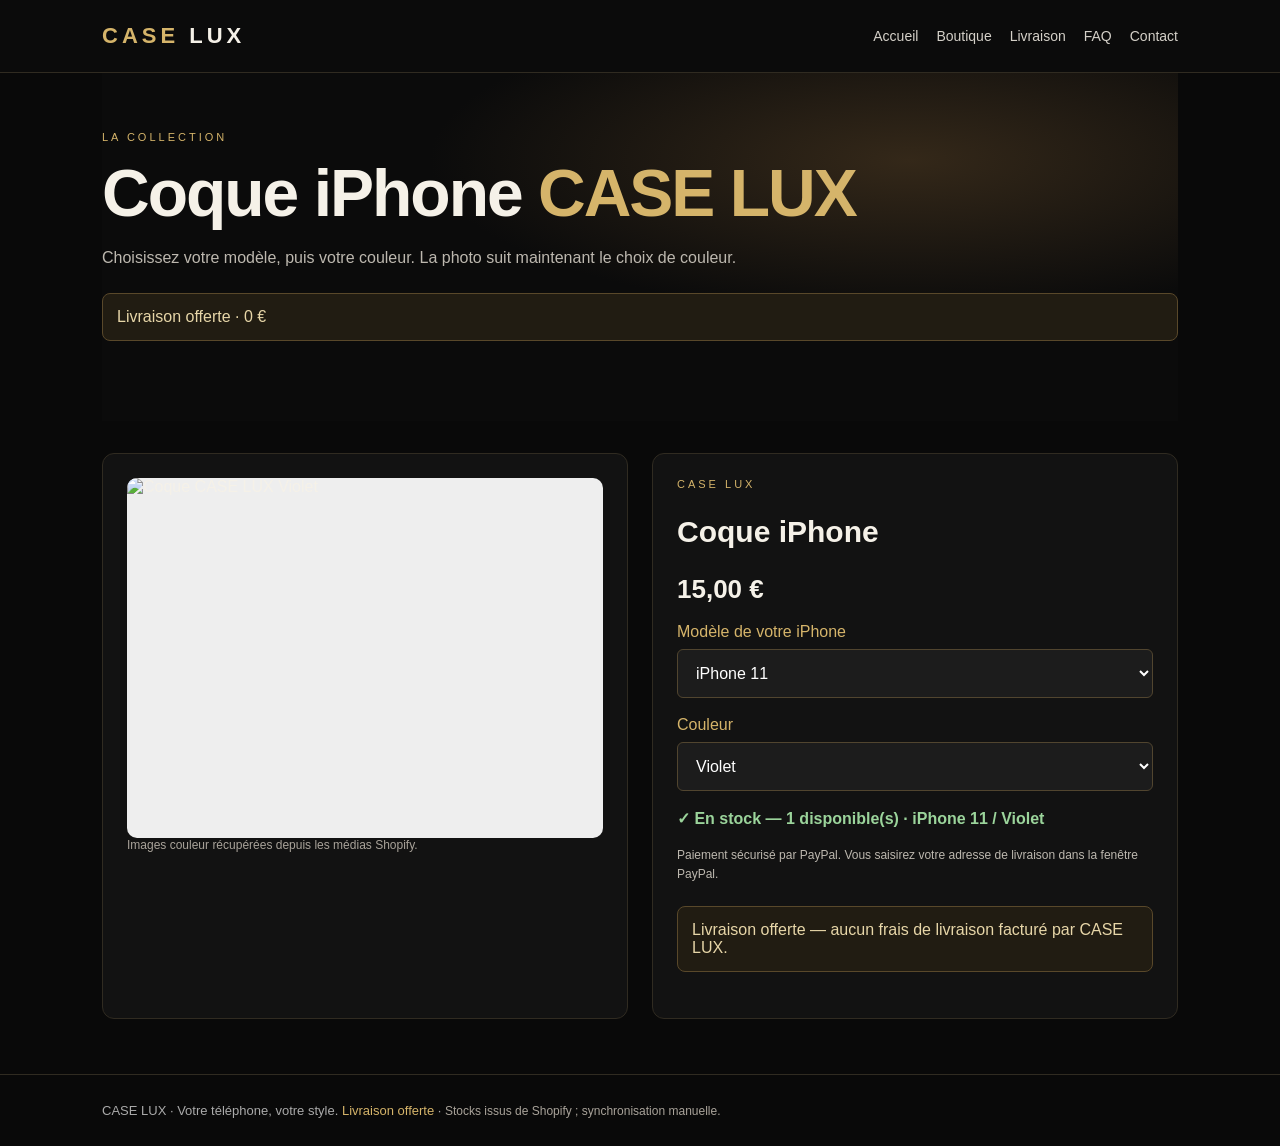
==== src/boutique.html @ 1031ee00 "Add boutique.html for CASE LUX store" ====
<!doctype html><html lang="fr"><head><meta charset="utf-8"><meta name="viewport" content="width=device-width,initial-scale=1"><title>Boutique | CASE LUX</title><meta name="description" content="Coques iPhone CASE LUX. Livraison offerte."><style>*{box-sizing:border-box}body{margin:0;background:#090909;color:#f5f1e8;font-family:Arial,sans-serif}a{color:inherit;text-decoration:none}.wrap{max-width:1120px;margin:auto;padding:0 22px}header{position:sticky;top:0;background:#0c0c0cf2;border-bottom:1px solid #302b21;z-index:5}.nav{min-height:72px;display:flex;align-items:center;justify-content:space-between;gap:16px}.brand{font-weight:800;font-size:22px;letter-spacing:4px}.gold{color:#d5b46a}.links{display:flex;gap:18px;font-size:14px;color:#d4d0c8;flex-wrap:wrap}.links a:hover{color:#d5b46a}.hero{padding:58px 0;background:radial-gradient(ellipse at 75% 25%,#342819,transparent 42%),#0b0b0b}.eyebrow{font-size:11px;letter-spacing:3px;color:#d5b46a;text-transform:uppercase}.hero h1{font-size:clamp(38px,6vw,66px);line-height:1.04;margin:16px 0;letter-spacing:-2px}.muted{color:#bdb8af;line-height:1.7}.btn{display:inline-block;background:#d5b46a;color:#111;font-weight:bold;padding:15px 22px;border:0;border-radius:4px;margin-top:18px;cursor:pointer;font-size:15px}.btn:disabled{opacity:.45;cursor:not-allowed}.panel{background:#121212;border:1px solid #302b21;border-radius:12px;padding:24px}.grid{display:grid;grid-template-columns:repeat(auto-fit,minmax(240px,1fr));gap:24px;margin:32px 0}.product-img{width:100%;height:360px;object-fit:contain;background:#eee;border-radius:10px}.gallery{display:grid;gap:12px}.price{font-size:26px;font-weight:bold;margin:12px 0}.banner{background:#211c12;color:#e7d6a8;padding:14px;border:1px solid #59482a;border-radius:8px;margin:22px 0}.field{display:block;margin:18px 0;color:#d5b46a}.field select{display:block;width:100%;padding:14px;background:#1c1c1c;color:#fff;border:1px solid #51452f;border-radius:6px;margin-top:8px;font-size:16px}.stock{font-weight:bold;color:#9bd49b;margin-top:18px}.small{font-size:12px;color:#a9a39a}footer{border-top:1px solid #302b21;padding:28px 0;margin-top:55px;color:#aaa;font-size:13px}h2{font-size:30px}.buy-note{margin-top:12px;color:#bdb8af;font-size:12px;line-height:1.6}#paypal-button-container{margin-top:18px;max-width:420px}.pay-msg{margin-top:14px;font-size:14px;line-height:1.6}.pay-ok{color:#9bd49b}.pay-err{color:#e8a0a0}@media(max-width:600px){.nav{align-items:flex-start;flex-direction:column;padding:14px 0}.links{gap:12px}.hero{padding:42px 0}.product-img{height:290px}}</style><script src="https://www.paypal.com/sdk/js?client-id=BAAZ0-KRBq_QucBmfxxZ2QHuo9HNo5IkrAGUcJ7aeNxzZwuJ0gO_Bqr_icCf4W1AgzzkDFjduFDDinrugU&currency=EUR&locale=fr_FR&components=buttons"></script></head><body><header><div class="wrap nav"><a class="brand" href="/"><span class="gold">CASE</span> LUX</a><nav class="links"><a href="/">Accueil</a><a href="/boutique.html">Boutique</a><a href="/livraison.html">Livraison</a><a href="/faq.html">FAQ</a><a href="/contact.html">Contact</a></nav></div></header><main class="wrap"><section class="hero"><div class="eyebrow">La collection</div><h1>Coque iPhone <span class="gold">CASE LUX</span></h1><p class="muted">Choisissez votre modèle, puis votre couleur. La photo suit maintenant le choix de couleur.</p><div class="banner">Livraison offerte · 0 €</div></section><div class="grid"><div class="panel"><div id="gallery" class="gallery"></div><div class="small">Images couleur récupérées depuis les médias Shopify.</div></div><div class="panel"><div class="eyebrow">CASE LUX</div><h2>Coque iPhone</h2><div class="price">15,00 €</div><label class="field">Modèle de votre iPhone<select id="model"></select></label><label class="field">Couleur<select id="color"></select></label><div id="stock" class="stock" aria-live="polite"></div><div id="paypal-zone"><div id="paypal-button-container"></div><div id="pay-msg" class="pay-msg" aria-live="polite"></div></div><p class="buy-note">Paiement sécurisé par PayPal. Vous saisirez votre adresse de livraison dans la fenêtre PayPal.</p><div class="banner">Livraison offerte — aucun frais de livraison facturé par CASE LUX.</div></div></div></main><footer><div class="wrap">CASE LUX · Votre téléphone, votre style. <span class="gold">Livraison offerte</span> · <span class="small">Stocks issus de Shopify ; synchronisation manuelle.</span></div></footer><script>
const data=[{"model":"iPhone 11","color":"Violet","id":"61772877922638","qty":1},{"model":"iPhone 11","color":"Vert menthe","id":"61772877955406","qty":1},{"model":"iPhone 11","color":"Orange","id":"61772877889870","qty":1},{"model":"iPhone 11 Pro","color":"Noir","id":"61772801212750","qty":1},{"model":"iPhone 11 Pro","color":"Violet","id":"61772878086478","qty":1},{"model":"iPhone 11 Pro","color":"Vert menthe","id":"61772878119246","qty":1},{"model":"iPhone 11 Pro","color":"Bleu clair","id":"61772878152014","qty":1},{"model":"iPhone 11 Pro","color":"Orange","id":"61772878053710","qty":1},{"model":"iPhone 11 Pro Max","color":"Noir","id":"61772801245518","qty":1},{"model":"iPhone 11 Pro Max","color":"Violet","id":"61772878250318","qty":1},{"model":"iPhone 11 Pro Max","color":"Vert menthe","id":"61772878283086","qty":1},{"model":"iPhone 11 Pro Max","color":"Bleu clair","id":"61772878315854","qty":1},{"model":"iPhone 12","color":"Violet","id":"61772878577998","qty":1},{"model":"iPhone 12 Pro","color":"Violet","id":"61772878741838","qty":1},{"model":"iPhone 12 Pro","color":"Vert menthe","id":"61772878774606","qty":1},{"model":"iPhone 12 Pro","color":"Orange","id":"61772878709070","qty":1},{"model":"iPhone 12 Pro Max","color":"Noir","id":"61772801376590","qty":1},{"model":"iPhone 12 Pro Max","color":"Violet","id":"61772878905678","qty":1},{"model":"iPhone 12 Pro Max","color":"Vert menthe","id":"61772878938446","qty":1},{"model":"iPhone 12 Pro Max","color":"Bleu clair","id":"61772878971214","qty":1},{"model":"iPhone 12 Pro Max","color":"Orange","id":"61772878872910","qty":1},{"model":"iPhone 13","color":"Violet","id":"61772879233358","qty":1},{"model":"iPhone 13","color":"Vert menthe","id":"61772879266126","qty":1},{"model":"iPhone 13","color":"Orange","id":"61772879200590","qty":1},{"model":"iPhone 13 Pro","color":"Vert menthe","id":"61772879429966","qty":1},{"model":"iPhone 13 Pro","color":"Bleu clair","id":"61772879462734","qty":1},{"model":"iPhone 13 Pro","color":"Orange","id":"61772879364430","qty":1},{"model":"iPhone 13 Pro Max","color":"Noir","id":"61772801507662","qty":1},{"model":"iPhone 13 Pro Max","color":"Violet","id":"61772879561038","qty":1},{"model":"iPhone 13 Pro Max","color":"Vert menthe","id":"61772879593806","qty":1},{"model":"iPhone 13 Pro Max","color":"Orange","id":"61772879528270","qty":1}];const pics={"Noir":["https://cdn.shopify.com/s/files/1/1105/7666/4910/files/IMG_7656_3.png?v=1795297635","https://cdn.shopify.com/s/files/1/1105/7666/4910/files/IMG_7655_4.png?v=1795297608"],"Violet":["https://cdn.shopify.com/s/files/1/1105/7666/4910/files/IMG-7659.png?v=1795299751"],"Vert menthe":["https://cdn.shopify.com/s/files/1/1105/7666/4910/files/IMG-7660.png?v=1795299739"],"Orange":["https://cdn.shopify.com/s/files/1/1105/7666/4910/files/IMG-7658.png?v=1795299774"],"Bleu clair":["https://cdn.shopify.com/s/files/1/1105/7666/4910/files/IMG-7661.png?v=1795299799"]};
const model=document.getElementById('model'),color=document.getElementById('color'),stock=document.getElementById('stock'),gallery=document.getElementById('gallery'),payMsg=document.getElementById('pay-msg'),payZone=document.getElementById('paypal-zone');
const PRICE="15.00";
const models=[...new Set(data.map(x=>x.model))];
model.innerHTML=models.map(x=>'<option value="'+x+'">'+x+'</option>').join('');
function current(){return data.find(x=>x.model===model.value&&x.color===color.value);}
function setMsg(text,cls){payMsg.textContent=text;payMsg.className='pay-msg '+(cls||'');}
function renderPhoto(){const selected=current();if(!selected)return;const urls=pics[selected.color]||pics.Noir;gallery.innerHTML=urls.map((u,i)=>'<img class="product-img" src="'+u+'" alt="Coque CASE LUX '+selected.color+'">').join('');stock.textContent='✓ En stock — '+selected.qty+' disponible(s) · '+selected.model+' / '+selected.color;setMsg('');}
function renderColors(keep=true){const previous=color.value;const rows=data.filter(x=>x.model===model.value);const colors=[...new Set(rows.map(x=>x.color))];color.innerHTML=colors.map(x=>'<option value="'+x+'">'+x+'</option>').join('');if(keep&&colors.includes(previous))color.value=previous;renderPhoto();}
model.addEventListener('change',()=>renderColors(true));
color.addEventListener('change',renderPhoto);
if(window.paypal){
paypal.Buttons({
style:{layout:'vertical',color:'gold',shape:'rect',label:'pay'},
createOrder:function(d,actions){
const s=current();
if(!s){setMsg("Choisissez un modèle et une couleur.","pay-err");return Promise.reject(new Error("no selection"));}
const name="Coque CASE LUX – "+s.model+" / "+s.color;
return actions.order.create({
purchase_units:[{
reference_id:s.id,
custom_id:s.id,
description:name,
items:[{name:name,quantity:"1",unit_amount:{currency_code:"EUR",value:PRICE},category:"PHYSICAL_GOODS"}],
amount:{currency_code:"EUR",value:PRICE,breakdown:{item_total:{currency_code:"EUR",value:PRICE}}}
}],
application_context:{shipping_preference:"GET_FROM_FILE",brand_name:"CASE LUX"}
});
},
onApprove:function(d,actions){
return actions.order.capture().then(function(order){
payZone.textContent="";
const ok=document.createElement('div');
ok.className='pay-msg pay-ok';
ok.textContent="Merci pour votre commande ! Paiement reçu. Numéro de commande : "+order.id+". Vous allez recevoir un email de confirmation de PayPal.";
payZone.appendChild(ok);
});
},
onCancel:function(){setMsg("Paiement annulé. Vous pouvez réessayer quand vous voulez.");},
onError:function(){setMsg("Le paiement n’a pas pu être effectué. Réessayez ou contactez-nous via la page Contact.","pay-err");}
}).render('#paypal-button-container');
}else{
setMsg("Le paiement PayPal est momentanément indisponible. Contactez-nous via la page Contact.","pay-err");
}
renderColors(false);
</script></body></html>
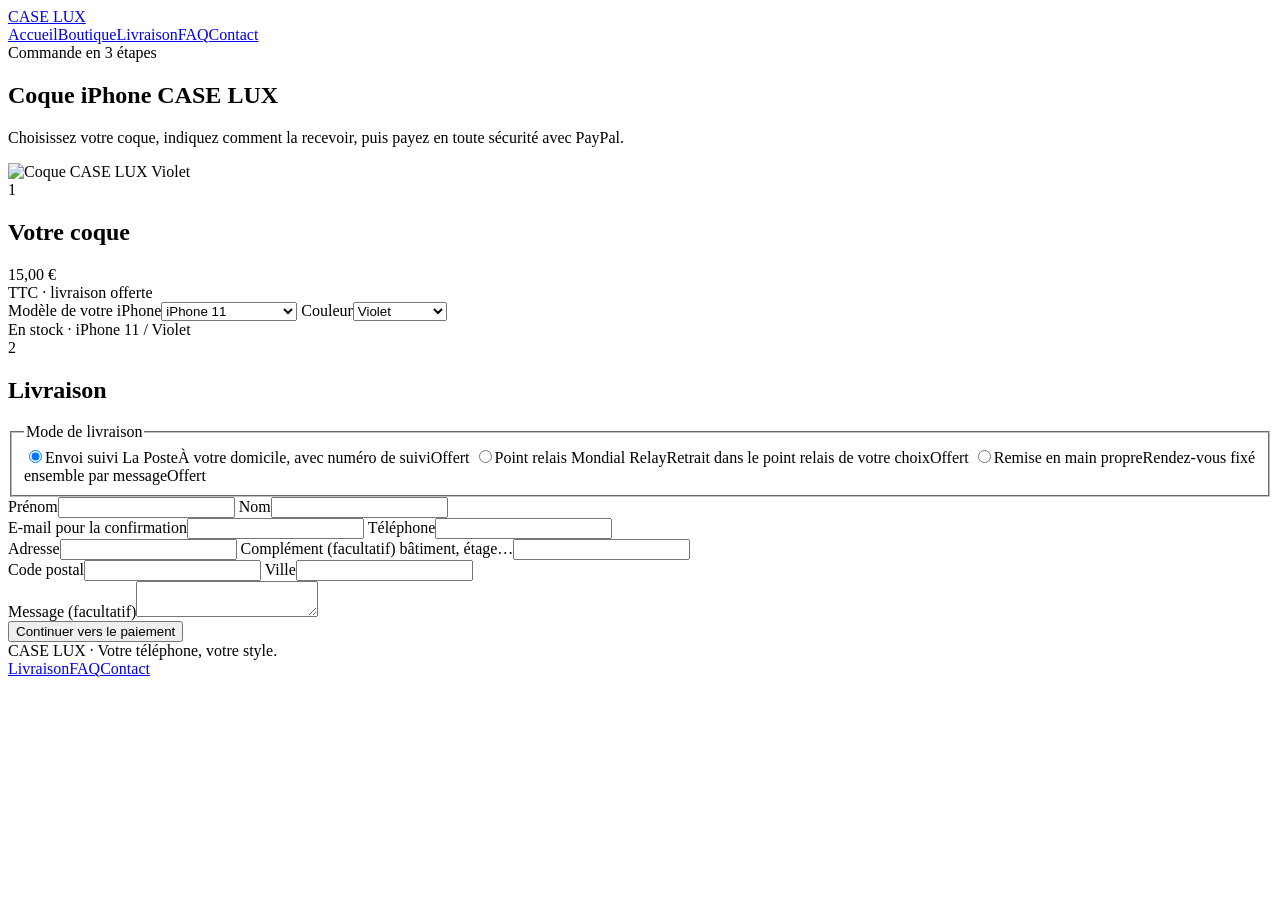
==== commit 1908ada4: "Add delivery step, PayPal invoice option and refreshed design" ====
--- a/src/boutique.html
+++ b/src/boutique.html
@@ -1,47 +1,223 @@
-<!doctype html><html lang="fr"><head><meta charset="utf-8"><meta name="viewport" content="width=device-width,initial-scale=1"><title>Boutique | CASE LUX</title><meta name="description" content="Coques iPhone CASE LUX. Livraison offerte."><style>*{box-sizing:border-box}body{margin:0;background:#090909;color:#f5f1e8;font-family:Arial,sans-serif}a{color:inherit;text-decoration:none}.wrap{max-width:1120px;margin:auto;padding:0 22px}header{position:sticky;top:0;background:#0c0c0cf2;border-bottom:1px solid #302b21;z-index:5}.nav{min-height:72px;display:flex;align-items:center;justify-content:space-between;gap:16px}.brand{font-weight:800;font-size:22px;letter-spacing:4px}.gold{color:#d5b46a}.links{display:flex;gap:18px;font-size:14px;color:#d4d0c8;flex-wrap:wrap}.links a:hover{color:#d5b46a}.hero{padding:58px 0;background:radial-gradient(ellipse at 75% 25%,#342819,transparent 42%),#0b0b0b}.eyebrow{font-size:11px;letter-spacing:3px;color:#d5b46a;text-transform:uppercase}.hero h1{font-size:clamp(38px,6vw,66px);line-height:1.04;margin:16px 0;letter-spacing:-2px}.muted{color:#bdb8af;line-height:1.7}.btn{display:inline-block;background:#d5b46a;color:#111;font-weight:bold;padding:15px 22px;border:0;border-radius:4px;margin-top:18px;cursor:pointer;font-size:15px}.btn:disabled{opacity:.45;cursor:not-allowed}.panel{background:#121212;border:1px solid #302b21;border-radius:12px;padding:24px}.grid{display:grid;grid-template-columns:repeat(auto-fit,minmax(240px,1fr));gap:24px;margin:32px 0}.product-img{width:100%;height:360px;object-fit:contain;background:#eee;border-radius:10px}.gallery{display:grid;gap:12px}.price{font-size:26px;font-weight:bold;margin:12px 0}.banner{background:#211c12;color:#e7d6a8;padding:14px;border:1px solid #59482a;border-radius:8px;margin:22px 0}.field{display:block;margin:18px 0;color:#d5b46a}.field select{display:block;width:100%;padding:14px;background:#1c1c1c;color:#fff;border:1px solid #51452f;border-radius:6px;margin-top:8px;font-size:16px}.stock{font-weight:bold;color:#9bd49b;margin-top:18px}.small{font-size:12px;color:#a9a39a}footer{border-top:1px solid #302b21;padding:28px 0;margin-top:55px;color:#aaa;font-size:13px}h2{font-size:30px}.buy-note{margin-top:12px;color:#bdb8af;font-size:12px;line-height:1.6}#paypal-button-container{margin-top:18px;max-width:420px}.pay-msg{margin-top:14px;font-size:14px;line-height:1.6}.pay-ok{color:#9bd49b}.pay-err{color:#e8a0a0}@media(max-width:600px){.nav{align-items:flex-start;flex-direction:column;padding:14px 0}.links{gap:12px}.hero{padding:42px 0}.product-img{height:290px}}</style><script src="https://www.paypal.com/sdk/js?client-id=BAAZ0-KRBq_QucBmfxxZ2QHuo9HNo5IkrAGUcJ7aeNxzZwuJ0gO_Bqr_icCf4W1AgzzkDFjduFDDinrugU&currency=EUR&locale=fr_FR&components=buttons"></script></head><body><header><div class="wrap nav"><a class="brand" href="/"><span class="gold">CASE</span> LUX</a><nav class="links"><a href="/">Accueil</a><a href="/boutique.html">Boutique</a><a href="/livraison.html">Livraison</a><a href="/faq.html">FAQ</a><a href="/contact.html">Contact</a></nav></div></header><main class="wrap"><section class="hero"><div class="eyebrow">La collection</div><h1>Coque iPhone <span class="gold">CASE LUX</span></h1><p class="muted">Choisissez votre modèle, puis votre couleur. La photo suit maintenant le choix de couleur.</p><div class="banner">Livraison offerte · 0 €</div></section><div class="grid"><div class="panel"><div id="gallery" class="gallery"></div><div class="small">Images couleur récupérées depuis les médias Shopify.</div></div><div class="panel"><div class="eyebrow">CASE LUX</div><h2>Coque iPhone</h2><div class="price">15,00 €</div><label class="field">Modèle de votre iPhone<select id="model"></select></label><label class="field">Couleur<select id="color"></select></label><div id="stock" class="stock" aria-live="polite"></div><div id="paypal-zone"><div id="paypal-button-container"></div><div id="pay-msg" class="pay-msg" aria-live="polite"></div></div><p class="buy-note">Paiement sécurisé par PayPal. Vous saisirez votre adresse de livraison dans la fenêtre PayPal.</p><div class="banner">Livraison offerte — aucun frais de livraison facturé par CASE LUX.</div></div></div></main><footer><div class="wrap">CASE LUX · Votre téléphone, votre style. <span class="gold">Livraison offerte</span> · <span class="small">Stocks issus de Shopify ; synchronisation manuelle.</span></div></footer><script>
-const data=[{"model":"iPhone 11","color":"Violet","id":"61772877922638","qty":1},{"model":"iPhone 11","color":"Vert menthe","id":"61772877955406","qty":1},{"model":"iPhone 11","color":"Orange","id":"61772877889870","qty":1},{"model":"iPhone 11 Pro","color":"Noir","id":"61772801212750","qty":1},{"model":"iPhone 11 Pro","color":"Violet","id":"61772878086478","qty":1},{"model":"iPhone 11 Pro","color":"Vert menthe","id":"61772878119246","qty":1},{"model":"iPhone 11 Pro","color":"Bleu clair","id":"61772878152014","qty":1},{"model":"iPhone 11 Pro","color":"Orange","id":"61772878053710","qty":1},{"model":"iPhone 11 Pro Max","color":"Noir","id":"61772801245518","qty":1},{"model":"iPhone 11 Pro Max","color":"Violet","id":"61772878250318","qty":1},{"model":"iPhone 11 Pro Max","color":"Vert menthe","id":"61772878283086","qty":1},{"model":"iPhone 11 Pro Max","color":"Bleu clair","id":"61772878315854","qty":1},{"model":"iPhone 12","color":"Violet","id":"61772878577998","qty":1},{"model":"iPhone 12 Pro","color":"Violet","id":"61772878741838","qty":1},{"model":"iPhone 12 Pro","color":"Vert menthe","id":"61772878774606","qty":1},{"model":"iPhone 12 Pro","color":"Orange","id":"61772878709070","qty":1},{"model":"iPhone 12 Pro Max","color":"Noir","id":"61772801376590","qty":1},{"model":"iPhone 12 Pro Max","color":"Violet","id":"61772878905678","qty":1},{"model":"iPhone 12 Pro Max","color":"Vert menthe","id":"61772878938446","qty":1},{"model":"iPhone 12 Pro Max","color":"Bleu clair","id":"61772878971214","qty":1},{"model":"iPhone 12 Pro Max","color":"Orange","id":"61772878872910","qty":1},{"model":"iPhone 13","color":"Violet","id":"61772879233358","qty":1},{"model":"iPhone 13","color":"Vert menthe","id":"61772879266126","qty":1},{"model":"iPhone 13","color":"Orange","id":"61772879200590","qty":1},{"model":"iPhone 13 Pro","color":"Vert menthe","id":"61772879429966","qty":1},{"model":"iPhone 13 Pro","color":"Bleu clair","id":"61772879462734","qty":1},{"model":"iPhone 13 Pro","color":"Orange","id":"61772879364430","qty":1},{"model":"iPhone 13 Pro Max","color":"Noir","id":"61772801507662","qty":1},{"model":"iPhone 13 Pro Max","color":"Violet","id":"61772879561038","qty":1},{"model":"iPhone 13 Pro Max","color":"Vert menthe","id":"61772879593806","qty":1},{"model":"iPhone 13 Pro Max","color":"Orange","id":"61772879528270","qty":1}];const pics={"Noir":["https://cdn.shopify.com/s/files/1/1105/7666/4910/files/IMG_7656_3.png?v=1795297635","https://cdn.shopify.com/s/files/1/1105/7666/4910/files/IMG_7655_4.png?v=1795297608"],"Violet":["https://cdn.shopify.com/s/files/1/1105/7666/4910/files/IMG-7659.png?v=1795299751"],"Vert menthe":["https://cdn.shopify.com/s/files/1/1105/7666/4910/files/IMG-7660.png?v=1795299739"],"Orange":["https://cdn.shopify.com/s/files/1/1105/7666/4910/files/IMG-7658.png?v=1795299774"],"Bleu clair":["https://cdn.shopify.com/s/files/1/1105/7666/4910/files/IMG-7661.png?v=1795299799"]};
-const model=document.getElementById('model'),color=document.getElementById('color'),stock=document.getElementById('stock'),gallery=document.getElementById('gallery'),payMsg=document.getElementById('pay-msg'),payZone=document.getElementById('paypal-zone');
+<!doctype html>
+<html lang="fr">
+<head>
+<meta charset="utf-8">
+<meta name="viewport" content="width=device-width,initial-scale=1,maximum-scale=1">
+<meta name="theme-color" content="#0a0a0a">
+<title>Boutique | CASE LUX</title>
+<meta name="description" content="Coque iPhone CASE LUX à 15 €. Choisissez votre modèle, votre couleur et votre mode de livraison offert.">
+<link rel="stylesheet" href="/style.css">
+<script src="https://www.paypal.com/sdk/js?client-id=BAAZ0-KRBq_QucBmfxxZ2QHuo9HNo5IkrAGUcJ7aeNxzZwuJ0gO_Bqr_icCf4W1AgzzkDFjduFDDinrugU&currency=EUR&locale=fr_FR&components=buttons" defer></script>
+</head>
+<body>
+<header><div class="wrap nav"><a class="brand" href="/"><span class="gold">CASE</span> LUX</a><nav class="links" aria-label="Menu principal"><a href="/">Accueil</a><a href="/boutique.html" aria-current="page">Boutique</a><a href="/livraison.html">Livraison</a><a href="/faq.html">FAQ</a><a href="/contact.html">Contact</a></nav></div></header>
+
+<main class="wrap">
+  <section class="hero">
+    <div class="eyebrow">Commande en 3 étapes</div>
+    <h1>Coque iPhone <span class="gold">CASE LUX</span></h1>
+    <p class="muted">Choisissez votre coque, indiquez comment la recevoir, puis payez en toute sécurité avec PayPal.</p>
+  </section>
+
+  <div class="grid">
+    <div class="panel sticky">
+      <div id="gallery" class="gallery" aria-live="polite"></div>
+      <p class="small" id="gallery-hint" hidden>Faites glisser pour voir les autres photos.</p>
+    </div>
+
+    <div class="stack">
+      <section class="panel stack" aria-labelledby="s1">
+        <div class="step-head"><span class="step-num" aria-hidden="true">1</span><h2 id="s1">Votre coque</h2></div>
+        <div><div class="price">15,00 €</div><div class="small">TTC · livraison offerte</div></div>
+        <label class="field">Modèle de votre iPhone<select id="model"></select></label>
+        <label class="field">Couleur<select id="color"></select></label>
+        <div id="stock" class="stock" aria-live="polite"></div>
+      </section>
+
+      <form id="ship-form" class="panel stack" aria-labelledby="s2" novalidate>
+        <div class="step-head"><span class="step-num" aria-hidden="true">2</span><h2 id="s2">Livraison</h2></div>
+
+        <fieldset class="options">
+          <legend>Mode de livraison</legend>
+          <label class="opt"><input type="radio" name="mode" value="suivi" checked><span><span class="t">Envoi suivi La Poste</span><span class="d">À votre domicile, avec numéro de suivi</span></span><span class="p">Offert</span></label>
+          <label class="opt"><input type="radio" name="mode" value="relais"><span><span class="t">Point relais Mondial Relay</span><span class="d">Retrait dans le point relais de votre choix</span></span><span class="p">Offert</span></label>
+          <label class="opt"><input type="radio" name="mode" value="main"><span><span class="t">Remise en main propre</span><span class="d">Rendez-vous fixé ensemble par message</span></span><span class="p">Offert</span></label>
+        </fieldset>
+
+        <div class="row2">
+          <label class="field">Prénom<input name="prenom" autocomplete="given-name" required></label>
+          <label class="field">Nom<input name="nom" autocomplete="family-name" required></label>
+        </div>
+        <div class="row2">
+          <label class="field">E-mail <span class="hint">pour la confirmation</span><input name="email" type="email" inputmode="email" autocomplete="email" required></label>
+          <label class="field">Téléphone<input name="tel" type="tel" inputmode="tel" autocomplete="tel" required pattern="[0-9 +.\-]{10,}"></label>
+        </div>
+
+        <div id="addr" class="stack">
+          <label class="field">Adresse<input name="adresse" autocomplete="address-line1" required></label>
+          <label class="field">Complément <span class="hint">(facultatif) bâtiment, étage…</span><input name="complement" autocomplete="address-line2"></label>
+          <div class="row2">
+            <label class="field">Code postal<input name="cp" inputmode="numeric" autocomplete="postal-code" required pattern="[0-9]{5}" maxlength="5"></label>
+            <label class="field">Ville<input name="ville" autocomplete="address-level2" required></label>
+          </div>
+        </div>
+
+        <label class="field" id="relais-field" hidden>Point relais souhaité <span class="hint">nom ou adresse du relais, ou « le plus proche »</span><input name="relais"></label>
+        <label class="field" id="lieu-field" hidden>Ville / lieu de rendez-vous<input name="lieu"></label>
+        <label class="field">Message <span class="hint">(facultatif)</span><textarea name="note"></textarea></label>
+
+        <div id="form-msg" class="msg err" role="alert"></div>
+        <button class="btn btn-block" type="submit">Continuer vers le paiement</button>
+      </form>
+
+      <section id="pay" class="panel stack" aria-labelledby="s3" hidden tabindex="-1">
+        <div class="step-head"><span class="step-num" aria-hidden="true">3</span><h2 id="s3">Paiement</h2></div>
+        <div class="recap" id="recap"></div>
+        <button class="btn btn-ghost" type="button" id="edit">Modifier la livraison</button>
+
+        <div id="paypal-wrap" hidden>
+          <div id="paypal-button-container"></div>
+          <div class="divider">ou</div>
+        </div>
+
+        <div class="stack">
+          <a class="btn btn-block" id="invoice-btn" href="#">Recevoir ma facture PayPal (15 €)</a>
+          <p class="small">Votre commande nous est envoyée par e-mail. Vous recevez ensuite une facture PayPal de 15 € à payer par carte ou avec votre compte PayPal. La coque est expédiée dès le paiement reçu.</p>
+        </div>
+        <div id="pay-msg" class="msg" aria-live="polite"></div>
+      </section>
+    </div>
+  </div>
+</main>
+
+<footer><div class="wrap"><div><span class="gold">CASE</span> LUX · Votre téléphone, votre style.</div><nav aria-label="Pied de page"><a href="/livraison.html">Livraison</a><a href="/faq.html">FAQ</a><a href="/contact.html">Contact</a></nav></div></footer>
+
+<script>
+const data=[{"model":"iPhone 11","color":"Violet","id":"61772877922638","qty":1},{"model":"iPhone 11","color":"Vert menthe","id":"61772877955406","qty":1},{"model":"iPhone 11","color":"Orange","id":"61772877889870","qty":1},{"model":"iPhone 11 Pro","color":"Noir","id":"61772801212750","qty":1},{"model":"iPhone 11 Pro","color":"Violet","id":"61772878086478","qty":1},{"model":"iPhone 11 Pro","color":"Vert menthe","id":"61772878119246","qty":1},{"model":"iPhone 11 Pro","color":"Bleu clair","id":"61772878152014","qty":1},{"model":"iPhone 11 Pro","color":"Orange","id":"61772878053710","qty":1},{"model":"iPhone 11 Pro Max","color":"Noir","id":"61772801245518","qty":1},{"model":"iPhone 11 Pro Max","color":"Violet","id":"61772878250318","qty":1},{"model":"iPhone 11 Pro Max","color":"Vert menthe","id":"61772878283086","qty":1},{"model":"iPhone 11 Pro Max","color":"Bleu clair","id":"61772878315854","qty":1},{"model":"iPhone 12","color":"Violet","id":"61772878577998","qty":1},{"model":"iPhone 12 Pro","color":"Violet","id":"61772878741838","qty":1},{"model":"iPhone 12 Pro","color":"Vert menthe","id":"61772878774606","qty":1},{"model":"iPhone 12 Pro","color":"Orange","id":"61772878709070","qty":1},{"model":"iPhone 12 Pro Max","color":"Noir","id":"61772801376590","qty":1},{"model":"iPhone 12 Pro Max","color":"Violet","id":"61772878905678","qty":1},{"model":"iPhone 12 Pro Max","color":"Vert menthe","id":"61772878938446","qty":1},{"model":"iPhone 12 Pro Max","color":"Bleu clair","id":"61772878971214","qty":1},{"model":"iPhone 12 Pro Max","color":"Orange","id":"61772878872910","qty":1},{"model":"iPhone 13","color":"Violet","id":"61772879233358","qty":1},{"model":"iPhone 13","color":"Vert menthe","id":"61772879266126","qty":1},{"model":"iPhone 13","color":"Orange","id":"61772879200590","qty":1},{"model":"iPhone 13 Pro","color":"Vert menthe","id":"61772879429966","qty":1},{"model":"iPhone 13 Pro","color":"Bleu clair","id":"61772879462734","qty":1},{"model":"iPhone 13 Pro","color":"Orange","id":"61772879364430","qty":1},{"model":"iPhone 13 Pro Max","color":"Noir","id":"61772801507662","qty":1},{"model":"iPhone 13 Pro Max","color":"Violet","id":"61772879561038","qty":1},{"model":"iPhone 13 Pro Max","color":"Vert menthe","id":"61772879593806","qty":1},{"model":"iPhone 13 Pro Max","color":"Orange","id":"61772879528270","qty":1}];
+const pics={"Noir":["https://cdn.shopify.com/s/files/1/1105/7666/4910/files/IMG_7656_3.png?v=1795297635","https://cdn.shopify.com/s/files/1/1105/7666/4910/files/IMG_7655_4.png?v=1795297608"],"Violet":["https://cdn.shopify.com/s/files/1/1105/7666/4910/files/IMG-7659.png?v=1795299751"],"Vert menthe":["https://cdn.shopify.com/s/files/1/1105/7666/4910/files/IMG-7660.png?v=1795299739"],"Orange":["https://cdn.shopify.com/s/files/1/1105/7666/4910/files/IMG-7658.png?v=1795299774"],"Bleu clair":["https://cdn.shopify.com/s/files/1/1105/7666/4910/files/IMG-7661.png?v=1795299799"]};
+const SHOP_EMAIL="ayoub.touzi.09@gmail.com";
 const PRICE="15.00";
+const MODES={suivi:"Envoi suivi La Poste",relais:"Point relais Mondial Relay",main:"Remise en main propre"};
+const $=id=>document.getElementById(id);
+const model=$('model'),color=$('color'),stock=$('stock'),gallery=$('gallery'),form=$('ship-form'),pay=$('pay');
+let ship=null,paypalRendered=false;
+
 const models=[...new Set(data.map(x=>x.model))];
-model.innerHTML=models.map(x=>'<option value="'+x+'">'+x+'</option>').join('');
+model.innerHTML=models.map(x=>'<option>'+x+'</option>').join('');
 function current(){return data.find(x=>x.model===model.value&&x.color===color.value);}
-function setMsg(text,cls){payMsg.textContent=text;payMsg.className='pay-msg '+(cls||'');}
-function renderPhoto(){const selected=current();if(!selected)return;const urls=pics[selected.color]||pics.Noir;gallery.innerHTML=urls.map((u,i)=>'<img class="product-img" src="'+u+'" alt="Coque CASE LUX '+selected.color+'">').join('');stock.textContent='✓ En stock — '+selected.qty+' disponible(s) · '+selected.model+' / '+selected.color;setMsg('');}
-function renderColors(keep=true){const previous=color.value;const rows=data.filter(x=>x.model===model.value);const colors=[...new Set(rows.map(x=>x.color))];color.innerHTML=colors.map(x=>'<option value="'+x+'">'+x+'</option>').join('');if(keep&&colors.includes(previous))color.value=previous;renderPhoto();}
-model.addEventListener('change',()=>renderColors(true));
+function renderPhoto(){
+  const s=current();if(!s)return;
+  const urls=pics[s.color]||pics.Noir;
+  gallery.innerHTML='';
+  urls.forEach(u=>{const img=new Image();img.src=u;img.className='product-img';img.alt='Coque CASE LUX '+s.color;img.loading='lazy';gallery.appendChild(img);});
+  $('gallery-hint').hidden=urls.length<2;
+  stock.textContent='En stock · '+s.model+' / '+s.color;
+  if(ship)renderRecap();
+}
+function renderColors(){
+  const prev=color.value;
+  const colors=[...new Set(data.filter(x=>x.model===model.value).map(x=>x.color))];
+  color.innerHTML=colors.map(x=>'<option>'+x+'</option>').join('');
+  if(colors.includes(prev))color.value=prev;
+  renderPhoto();
+}
+model.addEventListener('change',renderColors);
 color.addEventListener('change',renderPhoto);
-if(window.paypal){
-paypal.Buttons({
-style:{layout:'vertical',color:'gold',shape:'rect',label:'pay'},
-createOrder:function(d,actions){
-const s=current();
-if(!s){setMsg("Choisissez un modèle et une couleur.","pay-err");return Promise.reject(new Error("no selection"));}
-const name="Coque CASE LUX – "+s.model+" / "+s.color;
-return actions.order.create({
-purchase_units:[{
-reference_id:s.id,
-custom_id:s.id,
-description:name,
-items:[{name:name,quantity:"1",unit_amount:{currency_code:"EUR",value:PRICE},category:"PHYSICAL_GOODS"}],
-amount:{currency_code:"EUR",value:PRICE,breakdown:{item_total:{currency_code:"EUR",value:PRICE}}}
-}],
-application_context:{shipping_preference:"GET_FROM_FILE",brand_name:"CASE LUX"}
+
+function mode(){return form.elements.mode.value;}
+function applyMode(){
+  const m=mode();
+  $('addr').hidden=m==='main';
+  $('relais-field').hidden=m!=='relais';
+  $('lieu-field').hidden=m!=='main';
+  ['adresse','cp','ville'].forEach(n=>form.elements[n].required=m!=='main');
+  form.elements.lieu.required=m==='main';
+}
+form.querySelectorAll('input[name=mode]').forEach(r=>r.addEventListener('change',applyMode));
+applyMode();
+
+form.addEventListener('submit',e=>{
+  e.preventDefault();
+  let firstBad=null;
+  form.querySelectorAll('input,textarea').forEach(el=>{
+    if(el.type==='radio')return;
+    if(el.value)el.value=el.value.trim();
+    const hiddenField=el.closest('[hidden]');
+    const bad=!hiddenField&&!el.checkValidity();
+    el.setAttribute('aria-invalid',bad?'true':'false');
+    if(bad&&!firstBad)firstBad=el;
+  });
+  if(firstBad){$('form-msg').textContent='Merci de compléter correctement les champs en rouge.';firstBad.focus();return;}
+  $('form-msg').textContent='';
+  const f=form.elements;
+  ship={mode:mode(),prenom:f.prenom.value,nom:f.nom.value,email:f.email.value,tel:f.tel.value,adresse:f.adresse.value,complement:f.complement.value,cp:f.cp.value,ville:f.ville.value,relais:f.relais.value,lieu:f.lieu.value,note:f.note.value};
+  renderRecap();
+  pay.hidden=false;
+  setupPayPal();
+  pay.scrollIntoView({behavior:'smooth',block:'start'});
+  pay.focus({preventScroll:true});
 });
-},
-onApprove:function(d,actions){
-return actions.order.capture().then(function(order){
-payZone.textContent="";
-const ok=document.createElement('div');
-ok.className='pay-msg pay-ok';
-ok.textContent="Merci pour votre commande ! Paiement reçu. Numéro de commande : "+order.id+". Vous allez recevoir un email de confirmation de PayPal.";
-payZone.appendChild(ok);
+$('edit').addEventListener('click',()=>{form.scrollIntoView({behavior:'smooth',block:'start'});form.elements.prenom.focus({preventScroll:true});});
+form.addEventListener('input',()=>{if(!pay.hidden){pay.hidden=true;ship=null;}});
+
+function destination(){
+  if(ship.mode==='main')return 'Rendez-vous : '+ship.lieu;
+  let a=ship.adresse+(ship.complement?', '+ship.complement:'')+', '+ship.cp+' '+ship.ville;
+  if(ship.mode==='relais')a='Relais : '+(ship.relais||'le plus proche')+' — près de '+a;
+  return a;
+}
+function line(label,value,cls){const d=document.createElement('div');d.className='line'+(cls?' '+cls:'');const a=document.createElement('span');a.textContent=label;const b=document.createElement('span');b.textContent=value;d.append(a,b);return d;}
+function renderRecap(){
+  const s=current(),r=$('recap');r.innerHTML='';
+  r.append(line('Coque',s.model+' / '+s.color),line('Livraison',MODES[ship.mode]+' · Offert'),line('À',ship.prenom+' '+ship.nom),line('Adresse',destination()),line('Total','15,00 €','total'));
+  $('invoice-btn').href=mailtoLink();
+}
+function orderText(){
+  const s=current();
+  return ['NOUVELLE COMMANDE CASE LUX','','Coque : '+s.model+' / '+s.color+' (réf. '+s.id+')','Prix : 15,00 € — livraison offerte','','Livraison : '+MODES[ship.mode],'Nom : '+ship.prenom+' '+ship.nom,'E-mail : '+ship.email,'Téléphone : '+ship.tel,destination(),ship.note?'Message : '+ship.note:'','','Merci de m’envoyer la facture PayPal de 15 € à cette adresse e-mail.'].filter((l,i,a)=>l!==''||a[i-1]!=='').join('\n');
+}
+function mailtoLink(){
+  const s=current();
+  return 'mailto:'+SHOP_EMAIL+'?subject='+encodeURIComponent('Commande CASE LUX – '+s.model+' / '+s.color)+'&body='+encodeURIComponent(orderText());
+}
+$('invoice-btn').addEventListener('click',()=>{
+  const m=$('pay-msg');m.className='msg ok';
+  m.textContent='Votre application e-mail s’ouvre avec la commande déjà remplie : appuyez sur « Envoyer ». Vous recevrez la facture PayPal à '+ship.email+'. Si rien ne s’ouvre, écrivez-nous à '+SHOP_EMAIL+'.';
 });
-},
-onCancel:function(){setMsg("Paiement annulé. Vous pouvez réessayer quand vous voulez.");},
-onError:function(){setMsg("Le paiement n’a pas pu être effectué. Réessayez ou contactez-nous via la page Contact.","pay-err");}
-}).render('#paypal-button-container');
-}else{
-setMsg("Le paiement PayPal est momentanément indisponible. Contactez-nous via la page Contact.","pay-err");
-}
-renderColors(false);
-</script></body></html>
+
+function setupPayPal(){
+  if(paypalRendered||!window.paypal||!paypal.Buttons)return;
+  paypalRendered=true;
+  $('paypal-wrap').hidden=false;
+  paypal.Buttons({
+    style:{layout:'vertical',color:'gold',shape:'rect',label:'pay',height:50},
+    createOrder:(d,actions)=>{
+      const s=current();
+      const name='Coque CASE LUX – '+s.model+' / '+s.color;
+      const unit={
+        reference_id:s.id,custom_id:s.id,
+        description:(name+' – '+MODES[ship.mode]).slice(0,127),
+        items:[{name:name.slice(0,127),quantity:'1',unit_amount:{currency_code:'EUR',value:PRICE},category:'PHYSICAL_GOODS'}],
+        amount:{currency_code:'EUR',value:PRICE,breakdown:{item_total:{currency_code:'EUR',value:PRICE}}}
+      };
+      let pref='NO_SHIPPING';
+      if(ship.mode!=='main'){
+        pref='SET_PROVIDED_ADDRESS';
+        unit.shipping={name:{full_name:(ship.prenom+' '+ship.nom).slice(0,300)},address:{address_line_1:ship.adresse,address_line_2:ship.complement||undefined,admin_area_2:ship.ville,postal_code:ship.cp,country_code:'FR'}};
+      }
+      return actions.order.create({purchase_units:[unit],payer:{email_address:ship.email},application_context:{shipping_preference:pref,brand_name:'CASE LUX'}});
+    },
+    onApprove:(d,actions)=>actions.order.capture().then(order=>{
+      const m=$('pay-msg');m.className='msg ok';
+      m.textContent='Merci '+ship.prenom+' ! Paiement reçu (commande '+order.id+'). Livraison : '+MODES[ship.mode]+'. Vous recevrez un e-mail de confirmation de PayPal.';
+      $('paypal-wrap').hidden=true;$('invoice-btn').parentElement.hidden=true;
+    }),
+    onCancel:()=>{const m=$('pay-msg');m.className='msg';m.textContent='Paiement annulé. Vous pouvez réessayer ou demander une facture PayPal.';},
+    onError:()=>{const m=$('pay-msg');m.className='msg err';m.textContent='Le paiement direct n’a pas fonctionné. Utilisez « Recevoir ma facture PayPal » ci-dessus.';$('paypal-wrap').hidden=true;}
+  }).render('#paypal-button-container').catch(()=>{$('paypal-wrap').hidden=true;});
+}
+window.addEventListener('load',()=>{if(ship)setupPayPal();});
+renderColors();
+</script>
+</body>
+</html>
